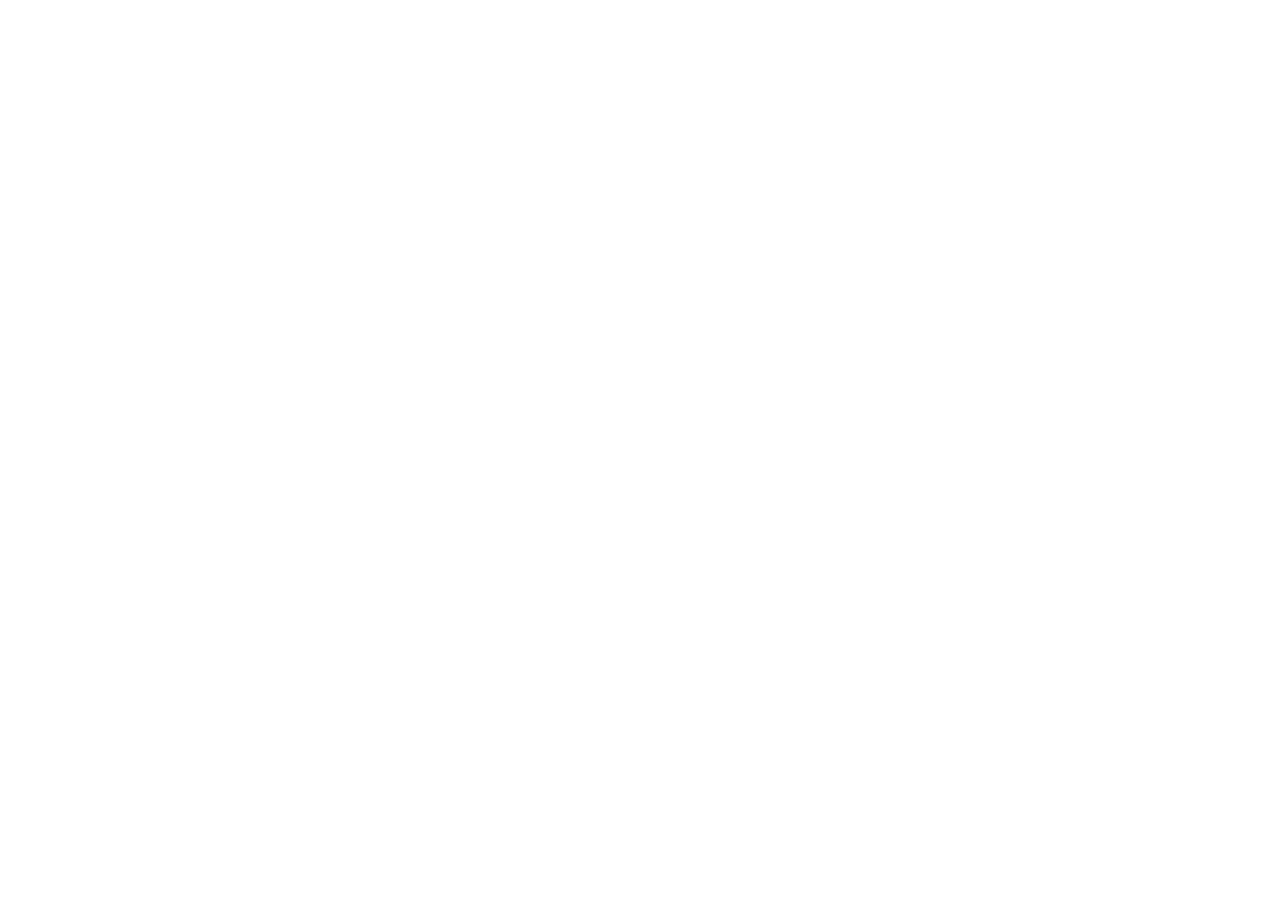
==== CSS/01-trying/htmls/index.html @ f675b1ad "Init CSS first project" ====
<!DOCTYPE html>
<html lang="en">
<head>
    <meta charset="UTF-8">
    <meta name="viewport" content="width=device-width, initial-scale=1.0">
    <link rel="stylesheet" href="../styles/style.css">
    <title>CSS one love</title>
</head>
<body>
    
</body>
</html>
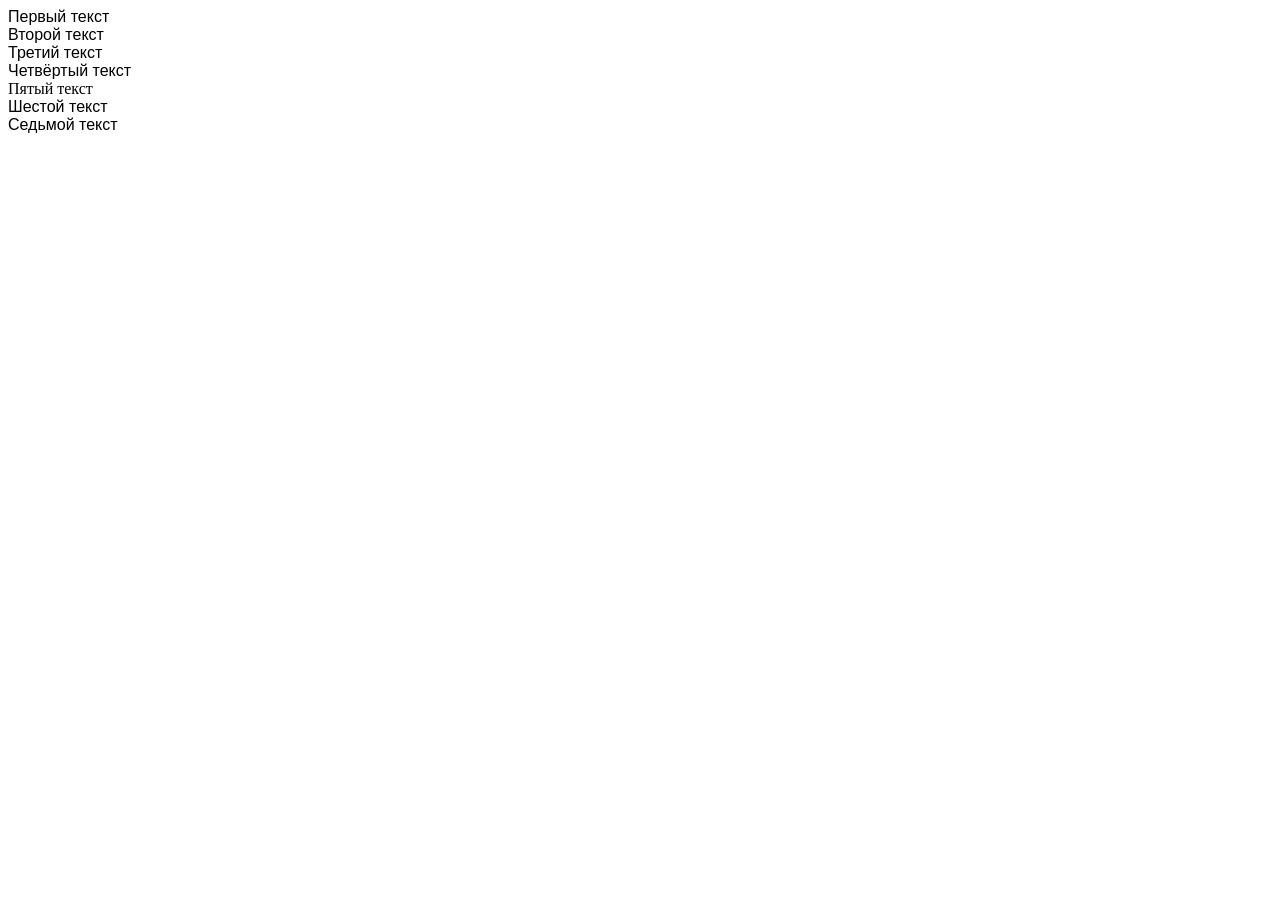
==== commit 9304e00f: "tried attribute selectors and property font-family" ====
--- a/CSS/01-trying/htmls/index.html
+++ b/CSS/01-trying/htmls/index.html
@@ -7,6 +7,12 @@
     <title>CSS one love</title>
 </head>
 <body>
-    
+    <div value="first-text">Первый текст</div>
+    <div valuelol>Второй текст</div>
+    <div value="third-text">Третий текст</div>
+    <div value="fours-text">Четвёртый текст</div>
+    <div valuecon="fives-text">Пятый текст</div>
+    <div value="sixes text title five">Шестой текст</div>
+    <div value="seves-text">Седьмой текст</div>
 </body>
 </html>
--- a/CSS/01-trying/styles/style.css
+++ b/CSS/01-trying/styles/style.css
@@ -0,0 +1,27 @@
+[value="first-text"] {
+    font-family:'Lucida Sans', 'Lucida Sans Regular', 'Lucida Grande', 'Lucida Sans Unicode', Geneva, Verdana, sans-serif;
+}
+
+[valuelol] {
+    font-family:Impact, Haettenschweiler, 'Arial Narrow Bold', sans-serif;
+}
+
+[value^="third"] {
+    font-family:Verdana, Geneva, Tahoma, sans-serif;
+}
+
+[value$="rs-text"] {
+    font-family:'Franklin Gothic Medium', 'Arial Narrow', Arial, sans-serif;
+}
+
+[valuecon*="te"] {
+    font-family:Cambria, Cochin, Georgia, Times, 'Times New Roman', serif;
+}
+
+[value~="title"] {
+    font-family:'Trebuchet MS', 'Lucida Sans Unicode', 'Lucida Grande', 'Lucida Sans', Arial, sans-serif;
+}
+
+[value|="seves"] {
+    font-family:'Lucida Sans', 'Lucida Sans Regular', 'Lucida Grande', 'Lucida Sans Unicode', Geneva, Verdana, sans-serif;
+}
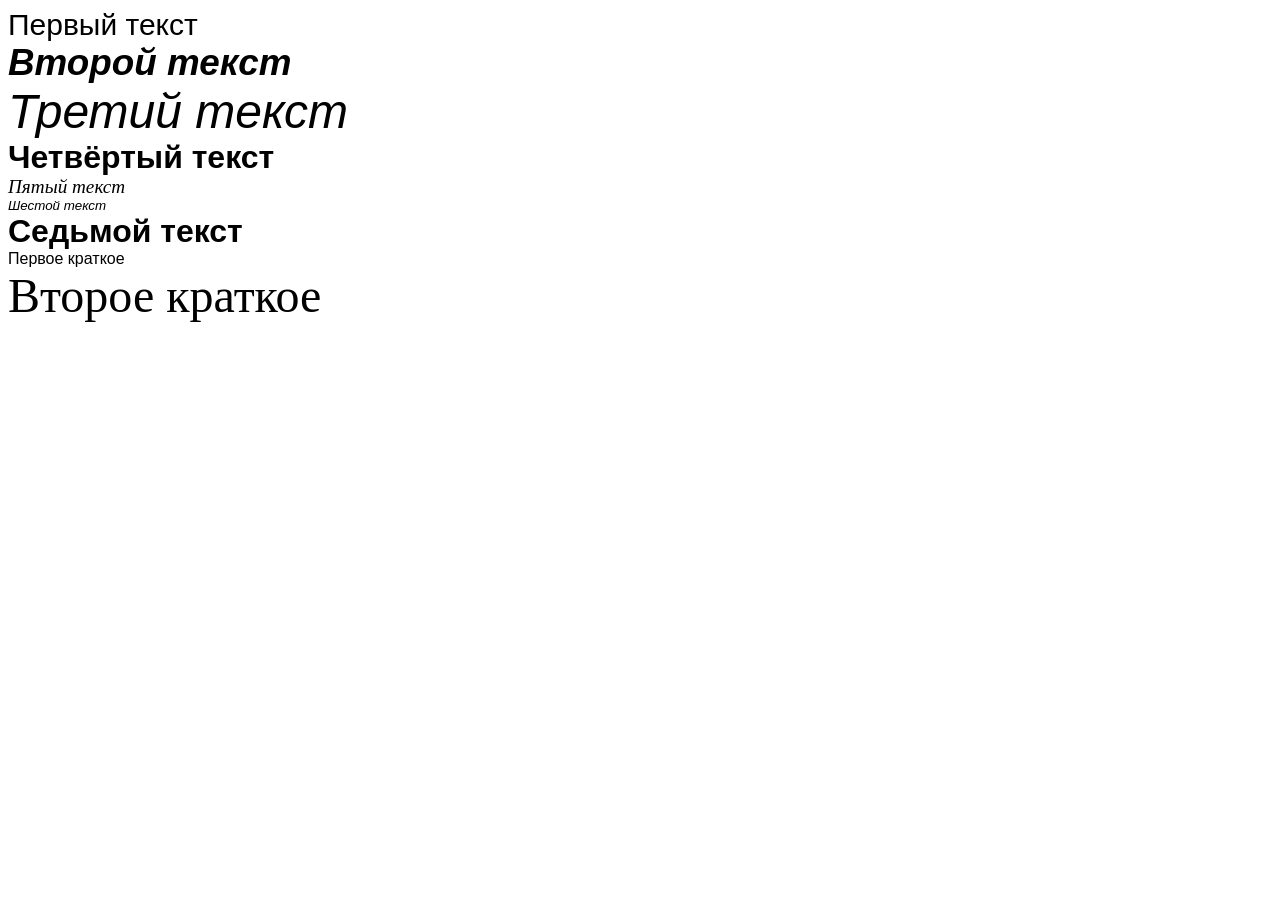
==== commit 8a2c2af5: "tried the font shorthand - 'font' property" ====
--- a/CSS/01-trying/htmls/index.html
+++ b/CSS/01-trying/htmls/index.html
@@ -14,5 +14,7 @@
     <div valuecon="fives-text">Пятый текст</div>
     <div value="sixes text title five">Шестой текст</div>
     <div value="seves-text">Седьмой текст</div>
+    <div class="shorthand-first">Первое краткое</div>
+    <div class="shorthand-second">Второе краткое</div>
 </body>
 </html>
--- a/CSS/01-trying/styles/style.css
+++ b/CSS/01-trying/styles/style.css
@@ -1,27 +1,56 @@
 [value="first-text"] {
-    font-family:'Lucida Sans', 'Lucida Sans Regular', 'Lucida Grande', 'Lucida Sans Unicode', Geneva, Verdana, sans-serif;
+    font-family: 'Lucida Sans', 'Lucida Sans Regular', 'Lucida Grande', 'Lucida Sans Unicode', Geneva, Verdana, sans-serif;
+    font-style: normal;
+    font-size: 30px;
+    font-weight: normal;
 }
 
 [valuelol] {
-    font-family:Impact, Haettenschweiler, 'Arial Narrow Bold', sans-serif;
+    font-family: Impact, Haettenschweiler, 'Arial Narrow Bold', sans-serif;
+    font-style: italic;
+    font-size: 2.3rem;
+    font-weight: bold;
 }
 
 [value^="third"] {
-    font-family:Verdana, Geneva, Tahoma, sans-serif;
+    font-family: Verdana, Geneva, Tahoma, sans-serif;
+    font-style: oblique;
+    font-size: 3em;
+    font-weight: lighter; 
 }
 
 [value$="rs-text"] {
-    font-family:'Franklin Gothic Medium', 'Arial Narrow', Arial, sans-serif;
+    font-family: 'Franklin Gothic Medium', 'Arial Narrow', Arial, sans-serif;
+    font-style: normal;
+    font-size: 200%;
+    font-weight: bolder;
 }
 
 [valuecon*="te"] {
-    font-family:Cambria, Cochin, Georgia, Times, 'Times New Roman', serif;
+    font-family: Cambria, Cochin, Georgia, Times, 'Times New Roman', serif;
+    font-style: italic;
+    font-size: larger;
+    font-weight: normal;
 }
 
 [value~="title"] {
-    font-family:'Trebuchet MS', 'Lucida Sans Unicode', 'Lucida Grande', 'Lucida Sans', Arial, sans-serif;
+    font-family: 'Trebuchet MS', 'Lucida Sans Unicode', 'Lucida Grande', 'Lucida Sans', Arial, sans-serif;
+    font-style: oblique;
+    font-size: smaller;
+    font-weight: normal;
 }
 
 [value|="seves"] {
-    font-family:'Lucida Sans', 'Lucida Sans Regular', 'Lucida Grande', 'Lucida Sans Unicode', Geneva, Verdana, sans-serif;
+    font-family: 'Lucida Sans', 'Lucida Sans Regular', 'Lucida Grande', 'Lucida Sans Unicode', Geneva, Verdana, sans-serif;
+    font-style: normal;
+    font-size: xx-large;
+    font-weight: bolder;
+}
+
+.shorthand-first {
+    font: caption;
+}
+
+.shorthand-second {
+    font: 3rem 'Impact';
 }
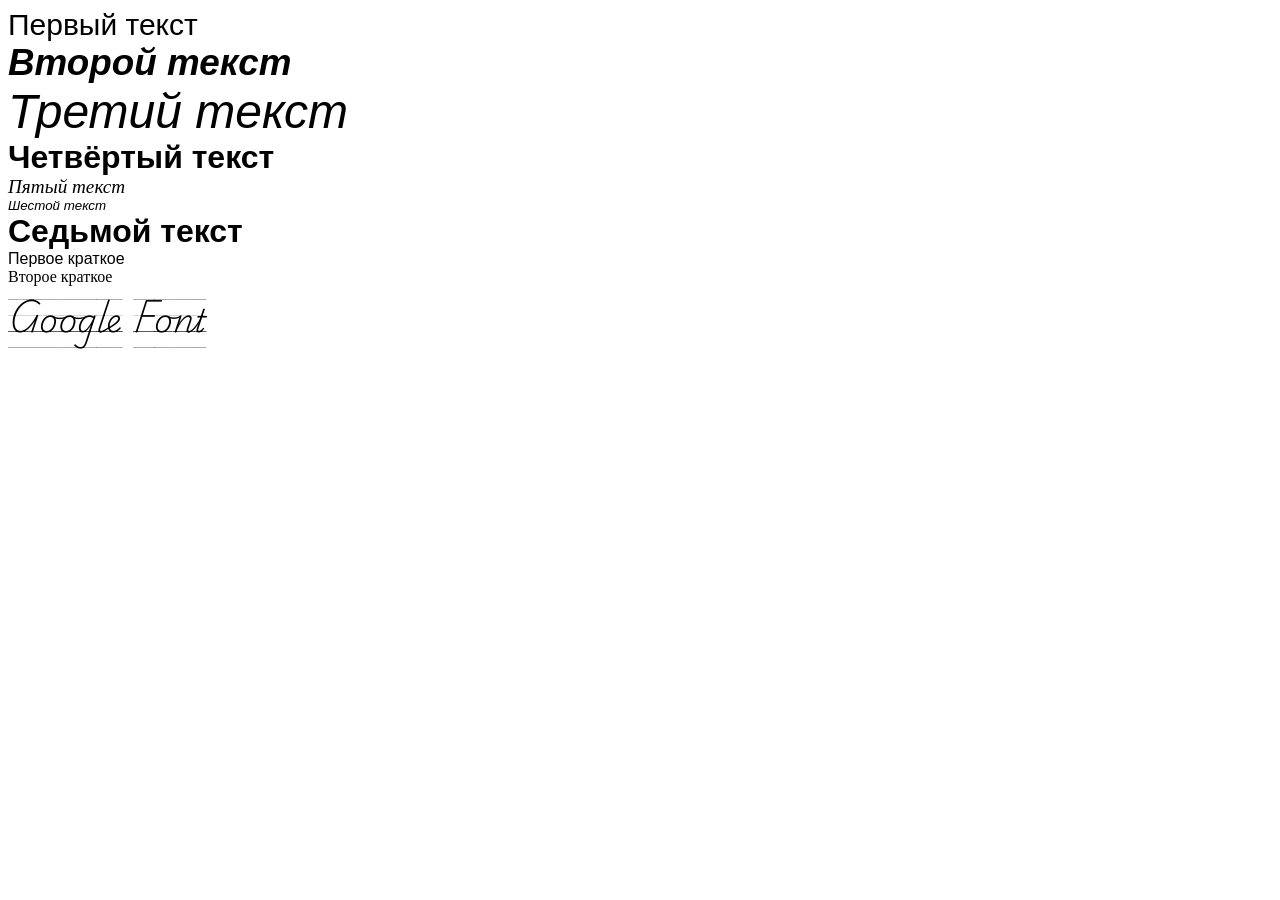
==== commit 4b1e9402: "tried the google fonts" ====
--- a/CSS/01-trying/htmls/index.html
+++ b/CSS/01-trying/htmls/index.html
@@ -5,6 +5,10 @@
     <meta name="viewport" content="width=device-width, initial-scale=1.0">
     <link rel="stylesheet" href="../styles/style.css">
     <title>CSS one love</title>
+
+    <link rel="preconnect" href="https://fonts.googleapis.com">
+    <link rel="preconnect" href="https://fonts.gstatic.com" crossorigin>
+    <link href="https://fonts.googleapis.com/css2?family=Playwrite+NZ+Guides&display=swap" rel="stylesheet">
 </head>
 <body>
     <div value="first-text">Первый текст</div>
@@ -16,5 +20,7 @@
     <div value="seves-text">Седьмой текст</div>
     <div class="shorthand-first">Первое краткое</div>
     <div class="shorthand-second">Второе краткое</div>
+    <div class="google-font">Google Font</div>
+    <!--<div class="downloaded-font">Загруженные фонт</div>-->
 </body>
 </html>
--- a/CSS/01-trying/styles/style.css
+++ b/CSS/01-trying/styles/style.css
@@ -49,8 +49,24 @@
 
 .shorthand-first {
     font: caption;
-}
+}s
 
 .shorthand-second {
     font: 3rem 'Impact';
-}+}
+
+.google-font {
+    font-family: "Playwrite NZ Guides";
+    font-size: xx-large;
+}
+
+/* Не работает(
+@font-face {
+    font-family: 'test-font';
+    src: url('DynaPuff/fonts/static/DynaPuff_Bold.ttf') format(truetype);
+}
+
+.downloaded-font {
+    font-family: 'test-font';
+}
+*/
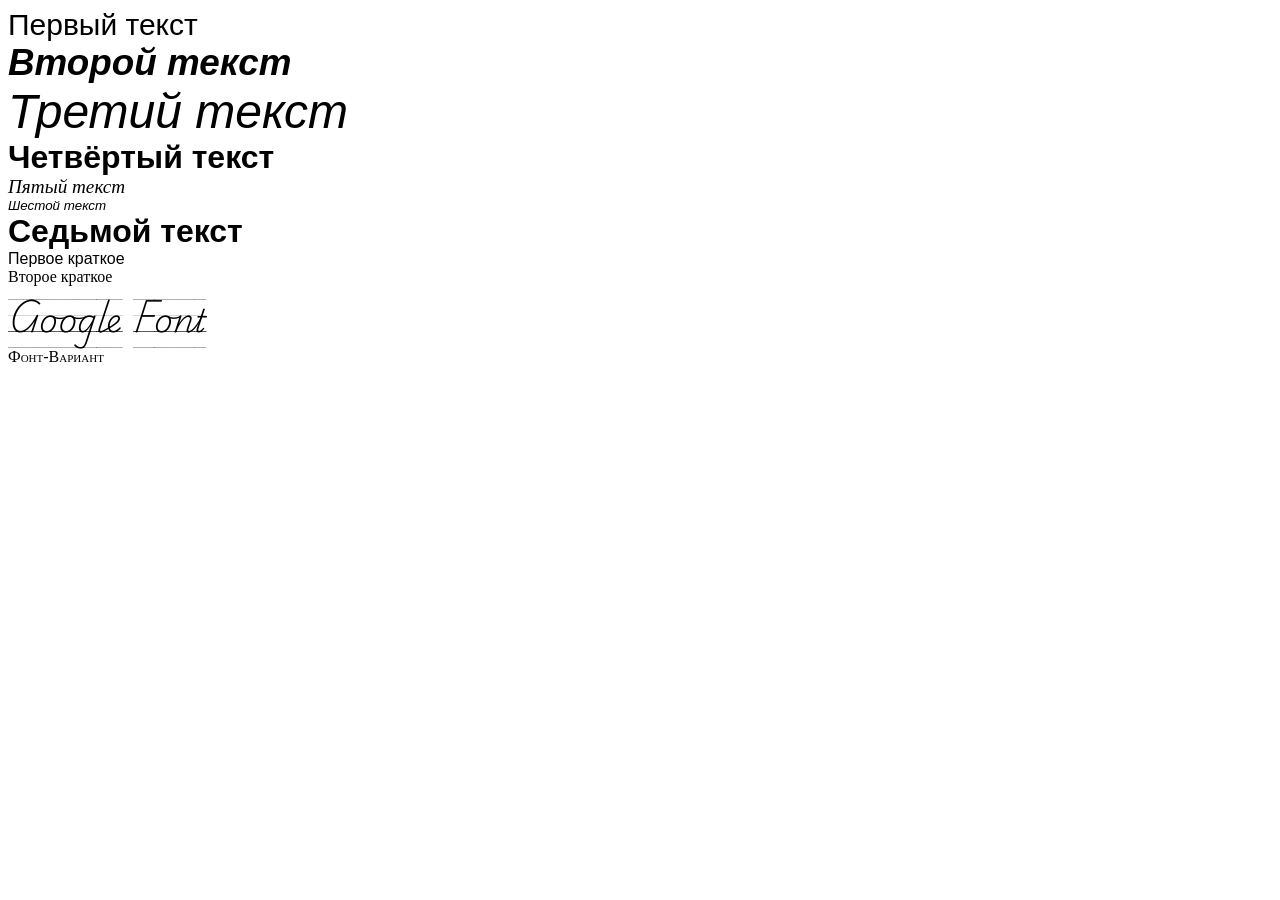
==== commit 8ec00c46: "tried font-variant property" ====
--- a/CSS/01-trying/htmls/index.html
+++ b/CSS/01-trying/htmls/index.html
@@ -22,5 +22,6 @@
     <div class="shorthand-second">Второе краткое</div>
     <div class="google-font">Google Font</div>
     <!--<div class="downloaded-font">Загруженные фонт</div>-->
+    <div class="variant-font">Фонт-Вариант</div>
 </body>
 </html>
--- a/CSS/01-trying/styles/style.css
+++ b/CSS/01-trying/styles/style.css
@@ -69,4 +69,8 @@
 .downloaded-font {
     font-family: 'test-font';
 }
-*/+*/
+
+.variant-font {
+    font-variant:small-caps;
+}
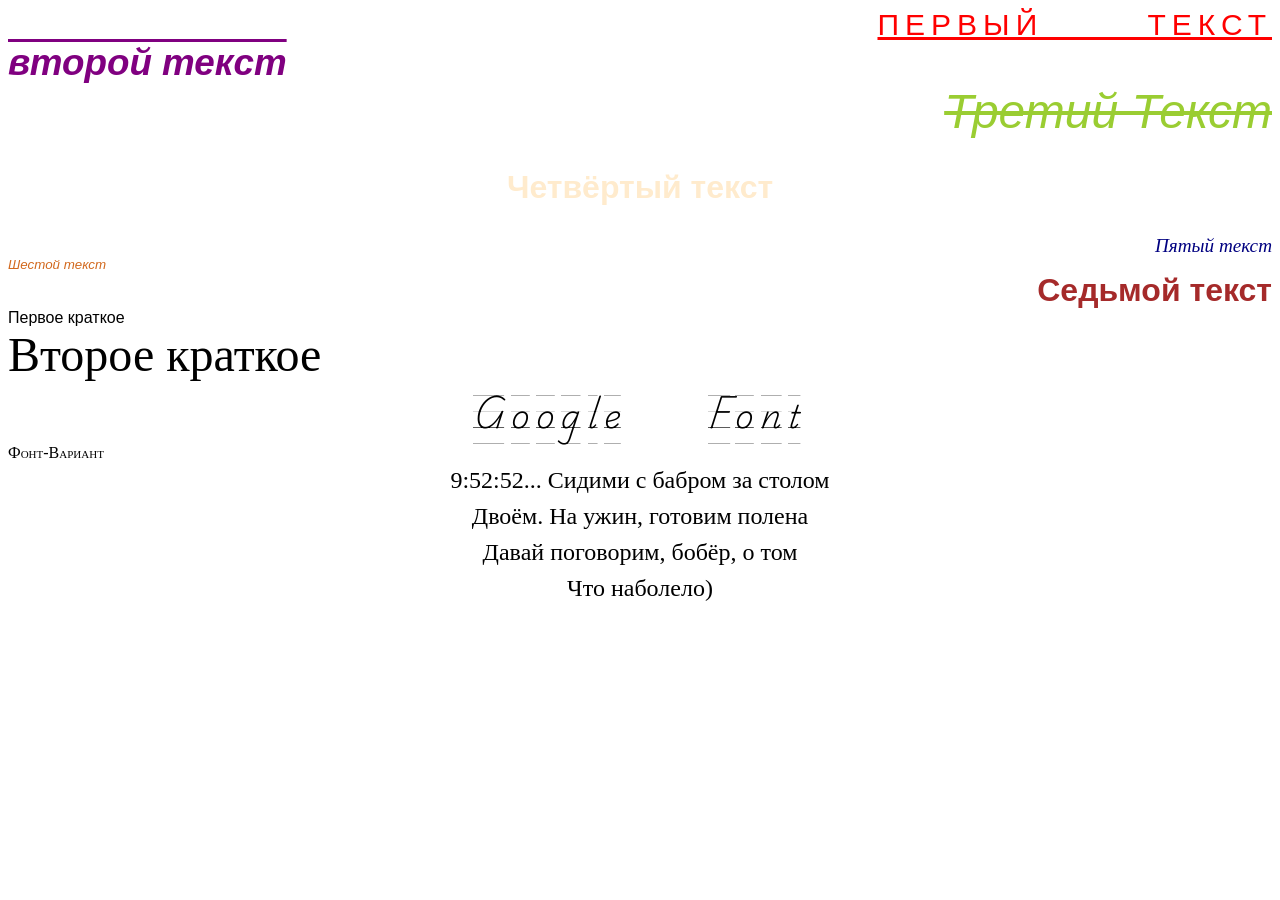
==== commit 4bda12fc: "tried the line-height property" ====
--- a/CSS/01-trying/htmls/index.html
+++ b/CSS/01-trying/htmls/index.html
@@ -23,5 +23,11 @@
     <div class="google-font">Google Font</div>
     <!--<div class="downloaded-font">Загруженные фонт</div>-->
     <div class="variant-font">Фонт-Вариант</div>
+    <div class="some-text">
+        9:52:52... Сидими с бабром за столом<br>
+        Двоём. На ужин, готовим полена<br>
+        Давай поговорим, бобёр, о том<br>
+        Что наболело&#41
+    </div>
 </body>
 </html>
--- a/CSS/01-trying/styles/style.css
+++ b/CSS/01-trying/styles/style.css
@@ -3,6 +3,13 @@
     font-style: normal;
     font-size: 30px;
     font-weight: normal;
+
+    color: red;
+    direction: rtl;
+    text-decoration: underline;
+    text-transform: uppercase;
+    letter-spacing: 0.2em;
+    word-spacing: 90px;
 }
 
 [valuelol] {
@@ -10,6 +17,11 @@
     font-style: italic;
     font-size: 2.3rem;
     font-weight: bold;
+
+    color: purple;
+    direction: ltr;
+    text-decoration: overline;
+    text-transform: lowercase;
 }
 
 [value^="third"] {
@@ -17,6 +29,11 @@
     font-style: oblique;
     font-size: 3em;
     font-weight: lighter; 
+
+    color: yellowgreen;
+    direction: rtl;
+    text-decoration: line-through;
+    text-transform: capitalize;
 }
 
 [value$="rs-text"] {
@@ -24,6 +41,10 @@
     font-style: normal;
     font-size: 200%;
     font-weight: bolder;
+
+    color: blanchedalmond;
+    text-align: center;
+    line-height: 3;
 }
 
 [valuecon*="te"] {
@@ -31,6 +52,9 @@
     font-style: italic;
     font-size: larger;
     font-weight: normal;
+
+    color: navy;
+    text-align: end;
 }
 
 [value~="title"] {
@@ -38,6 +62,9 @@
     font-style: oblique;
     font-size: smaller;
     font-weight: normal;
+
+    color: chocolate;
+    text-align: left;
 }
 
 [value|="seves"] {
@@ -45,11 +72,14 @@
     font-style: normal;
     font-size: xx-large;
     font-weight: bolder;
+
+    color: brown;
+    text-align: right;
 }
 
 .shorthand-first {
     font: caption;
-}s
+}
 
 .shorthand-second {
     font: 3rem 'Impact';
@@ -58,6 +88,9 @@
 .google-font {
     font-family: "Playwrite NZ Guides";
     font-size: xx-large;
+    text-align: center;
+    letter-spacing: 0.2em;
+    word-spacing: 2em;
 }
 
 /* Не работает(
@@ -73,4 +106,11 @@
 
 .variant-font {
     font-variant:small-caps;
+}
+
+.some-text {
+    font-size: 1.5em;
+    text-align: center;
+
+    line-height: 1.5em;
 }
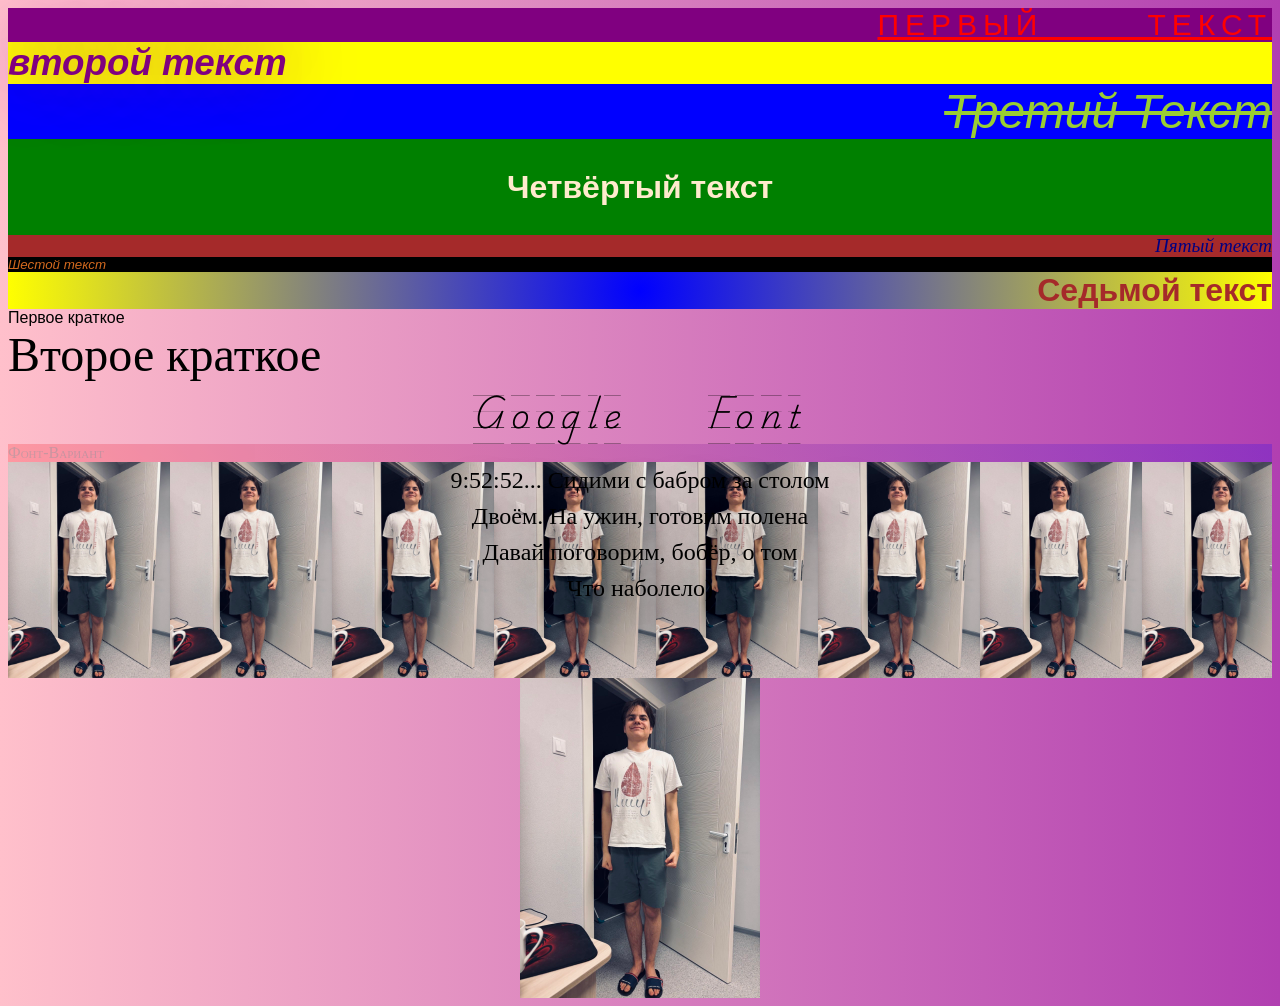
==== commit 45339340: "tried the background-position property" ====
--- a/CSS/01-trying/htmls/index.html
+++ b/CSS/01-trying/htmls/index.html
@@ -29,5 +29,6 @@
         Давай поговорим, бобёр, о том<br>
         Что наболело&#41
     </div>
+    <div class="image-alex"></div>
 </body>
 </html>
--- a/CSS/01-trying/styles/style.css
+++ b/CSS/01-trying/styles/style.css
@@ -1,3 +1,7 @@
+body {
+    background: linear-gradient(270deg, rgb(177, 63, 177), pink);
+}
+
 [value="first-text"] {
     font-family: 'Lucida Sans', 'Lucida Sans Regular', 'Lucida Grande', 'Lucida Sans Unicode', Geneva, Verdana, sans-serif;
     font-style: normal;
@@ -10,6 +14,8 @@
     text-transform: uppercase;
     letter-spacing: 0.2em;
     word-spacing: 90px;
+
+    background-color: purple;
 }
 
 [valuelol] {
@@ -22,6 +28,9 @@
     direction: ltr;
     text-decoration: overline;
     text-transform: lowercase;
+    text-shadow: 0em 0em 2em purple;
+
+    background-color: yellow;
 }
 
 [value^="third"] {
@@ -34,6 +43,8 @@
     direction: rtl;
     text-decoration: line-through;
     text-transform: capitalize;
+
+    background-color: blue;
 }
 
 [value$="rs-text"] {
@@ -45,6 +56,8 @@
     color: blanchedalmond;
     text-align: center;
     line-height: 3;
+
+    background-color: green;
 }
 
 [valuecon*="te"] {
@@ -55,6 +68,8 @@
 
     color: navy;
     text-align: end;
+
+    background-color: brown;
 }
 
 [value~="title"] {
@@ -65,6 +80,8 @@
 
     color: chocolate;
     text-align: left;
+
+    background-color: black;
 }
 
 [value|="seves"] {
@@ -75,6 +92,8 @@
 
     color: brown;
     text-align: right;
+
+    background: radial-gradient(circle, blue, yellow);
 }
 
 .shorthand-first {
@@ -106,6 +125,9 @@
 
 .variant-font {
     font-variant:small-caps;
+    opacity: .2;
+
+    background: linear-gradient(45deg, red, blue);
 }
 
 .some-text {
@@ -113,4 +135,18 @@
     text-align: center;
 
     line-height: 1.5em;
+    text-shadow: 1em 1em 2em black;
+
+    background-image: url("../images/alex.jpg");
+    background-size: contain;
+
+    height: 9em;
+}
+
+.image-alex{
+    background-image: url("../images/alex.jpg");
+    background-position: center center;
+    background-repeat: no-repeat;
+    background-size: contain;
+    height: 20em;
 }
